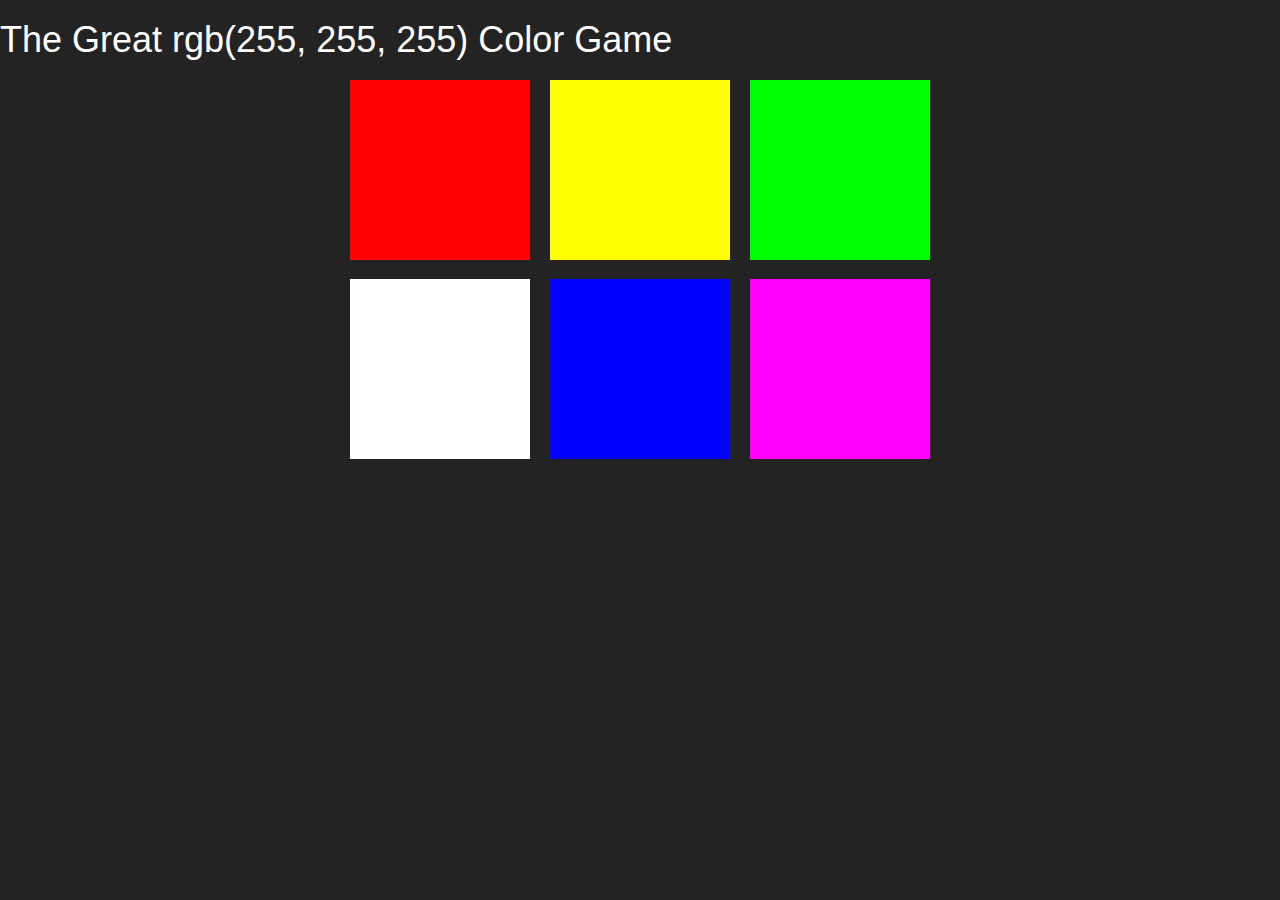
==== colorGame.html @ d312e05a "created the starter files" ====
<!DOCTYPE html>
<html>

<head>
    <title>Color Game</title>
    <meta charset="utf-8">
    <meta name="viewport" content="width=device-width, initial-scale=1">
    <link rel="stylesheet" href="https://maxcdn.bootstrapcdn.com/bootstrap/3.3.7/css/bootstrap.min.css">
    <script src="https://ajax.googleapis.com/ajax/libs/jquery/3.2.1/jquery.min.js"></script>
    <script src="https://maxcdn.bootstrapcdn.com/bootstrap/3.3.7/js/bootstrap.min.js"></script>
    <link rel="stylesheet" href="colorGame.css">

</head>
<h1>The Great <span id="color-display">RGB</span> Color Game</h1>

<body>
    <div id="container">
        <div class="square"></div>
        <div class="square"></div>
        <div class="square"></div>
        <div class="square"></div>
        <div class="square"></div>
        <div class="square"></div>
    </div>
    <script src="colorGame.js"></script>
</body>

</html>
---- colorGame.css ----
body {
    background-color: #232323;
}

.square {
    width: 30%;
    background: purple;
    padding-bottom: 30%;
    float: left;
    margin: 1.66%
}

#container {
    max-width: 600px;
    margin: 0 auto;
}

h1 {
    color: white;
}
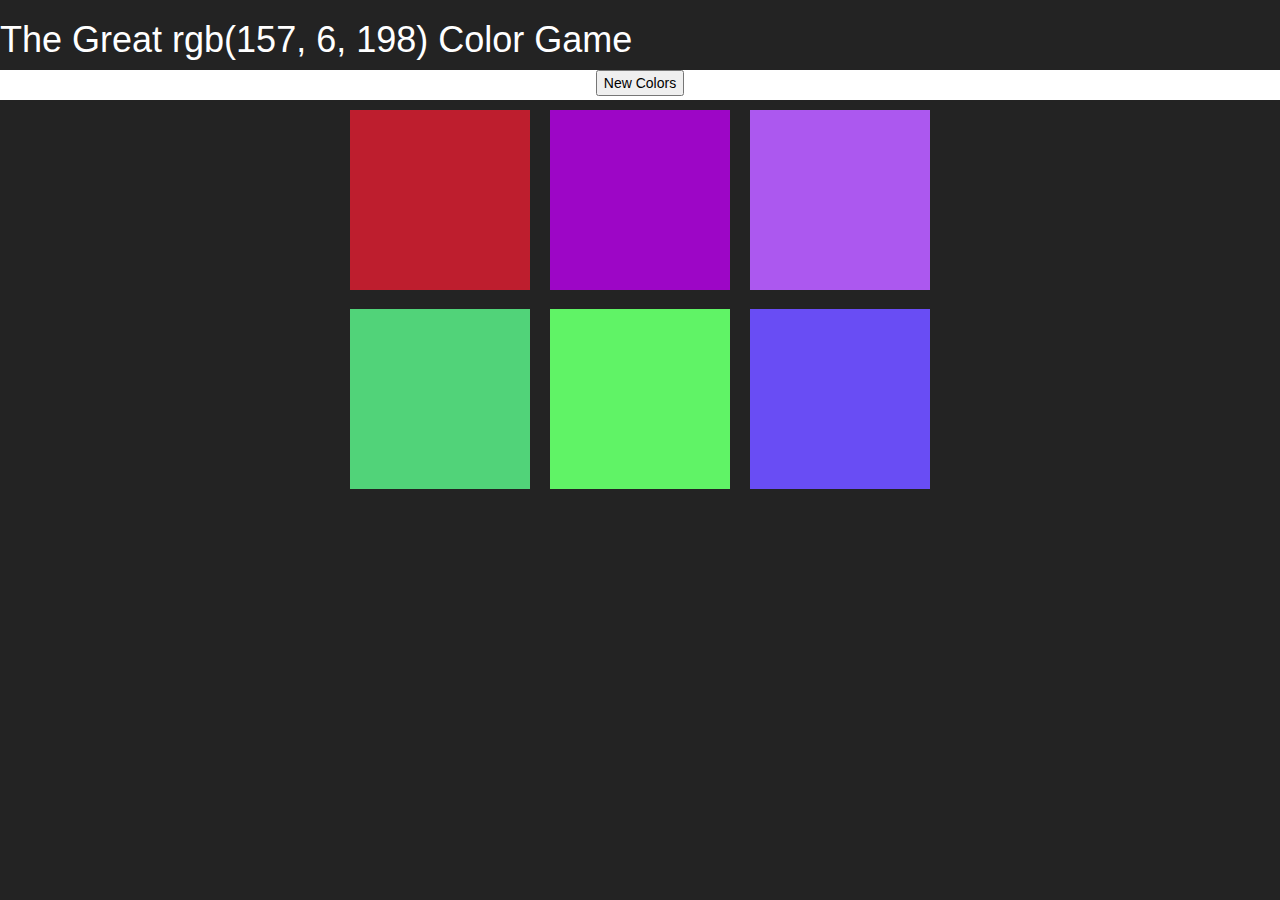
==== commit 7955695b: "added a replay button" ====
--- a/colorGame.html
+++ b/colorGame.html
@@ -14,6 +14,10 @@
 <h1>The Great <span id="color-display">RGB</span> Color Game</h1>
 
 <body>
+    <div id="stripe">
+        <button id="reset">New Colors</button>
+        <span id="message"></span>
+    </div>
     <div id="container">
         <div class="square"></div>
         <div class="square"></div>
--- a/colorGame.css
+++ b/colorGame.css
@@ -18,3 +18,11 @@
 h1 {
     color: white;
 }
+
+
+#stripe {
+    background-color: white;
+    height: 30px;
+    text-align: center;
+    color: black;
+}
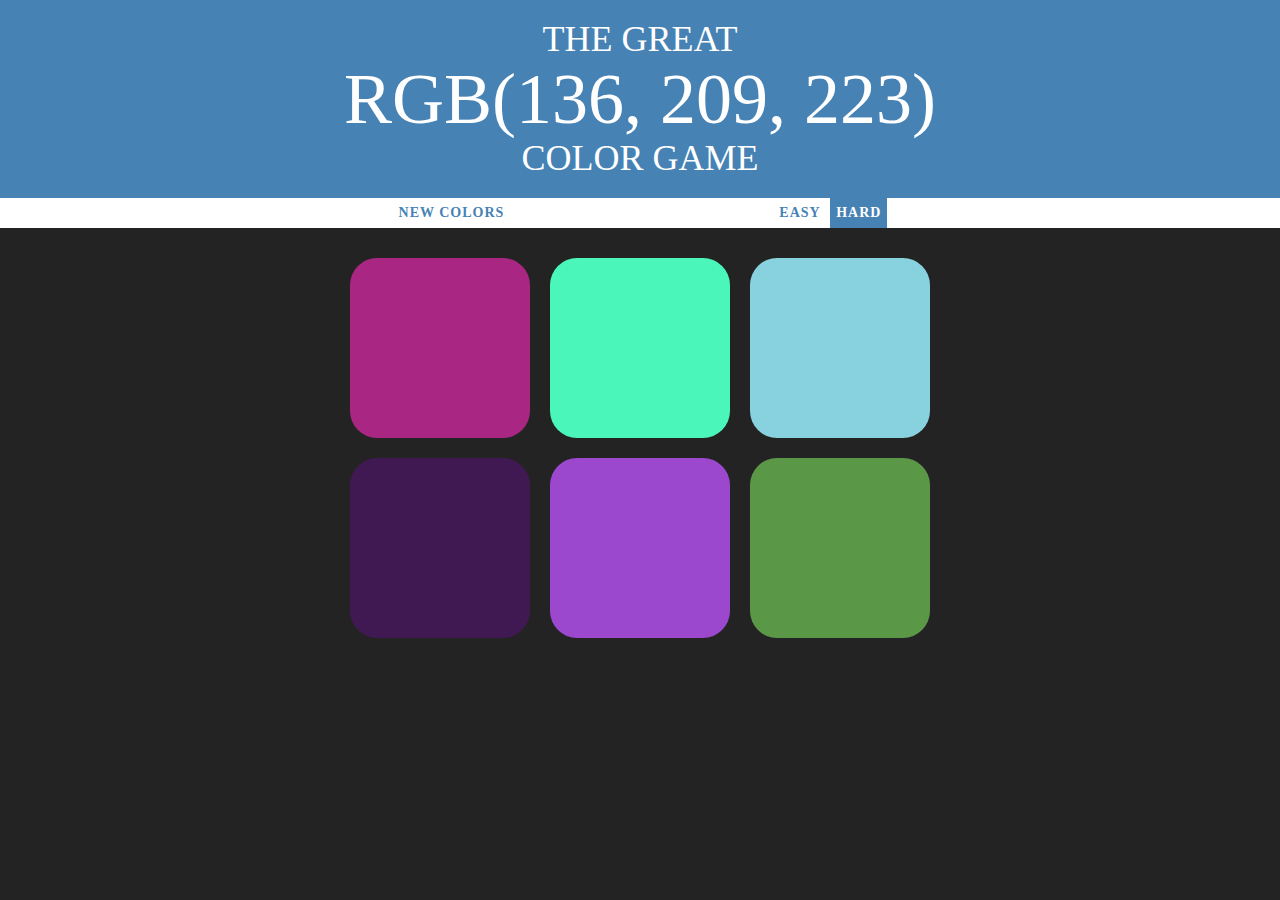
==== commit 0e9ec1fb: "finished the game" ====
--- a/colorGame.html
+++ b/colorGame.html
@@ -11,12 +11,19 @@
     <link rel="stylesheet" href="colorGame.css">
 
 </head>
-<h1>The Great <span id="color-display">RGB</span> Color Game</h1>
 
 <body>
+    <h1>
+        The Great
+        <br>
+        <span id="colorDisplay">RGB</span>
+        <br> Color Game
+    </h1>
     <div id="stripe">
         <button id="reset">New Colors</button>
         <span id="message"></span>
+        <button class="mode">Easy</button>
+        <button class="mode selected" class="selected">Hard</button>
     </div>
     <div id="container">
         <div class="square"></div>
--- a/colorGame.css
+++ b/colorGame.css
@@ -1,5 +1,32 @@
 body {
     background-color: #232323;
+    margin: 0;
+    font-family: "Montserrat", "Avenir";
+}
+
+#message {
+    display: inline-block;
+    width: 20%;
+}
+
+button {
+    border: none;
+    background: none;
+    text-transform: uppercase;
+    height: 100%;
+    font-weight: 700;
+    color: steelblue;
+    letter-spacing: 1px;
+    font-size: inherit;
+    transition: all 0.3s;
+    -webkit-transition: all 0.3s;
+    -moz-transition: all 0.3s;
+    outline: none;
+}
+
+button:hover {
+    color: white;
+    background: steelblue;
 }
 
 .square {
@@ -7,18 +34,37 @@
     background: purple;
     padding-bottom: 30%;
     float: left;
-    margin: 1.66%
+    margin: 1.66%;
+    border-radius: 15%;
+    transition: all 0.6s;
+    -webkit-transition: all 0.6s;
+    -moz-transition: all 0.6s;
 }
 
 #container {
     max-width: 600px;
-    margin: 0 auto;
+    margin: 20px auto;
 }
 
 h1 {
+    text-align: center;
     color: white;
+    line-height: 1.1;
+    background: steelblue;
+    margin: 0;
+    font-weight: normal;
+    text-transform: uppercase;
+    padding: 20px 0;
 }
 
+.selected {
+    color: white;
+    background: steelblue;
+}
+
+#colorDisplay {
+    font-size: 200%;
+}
 
 #stripe {
     background-color: white;
